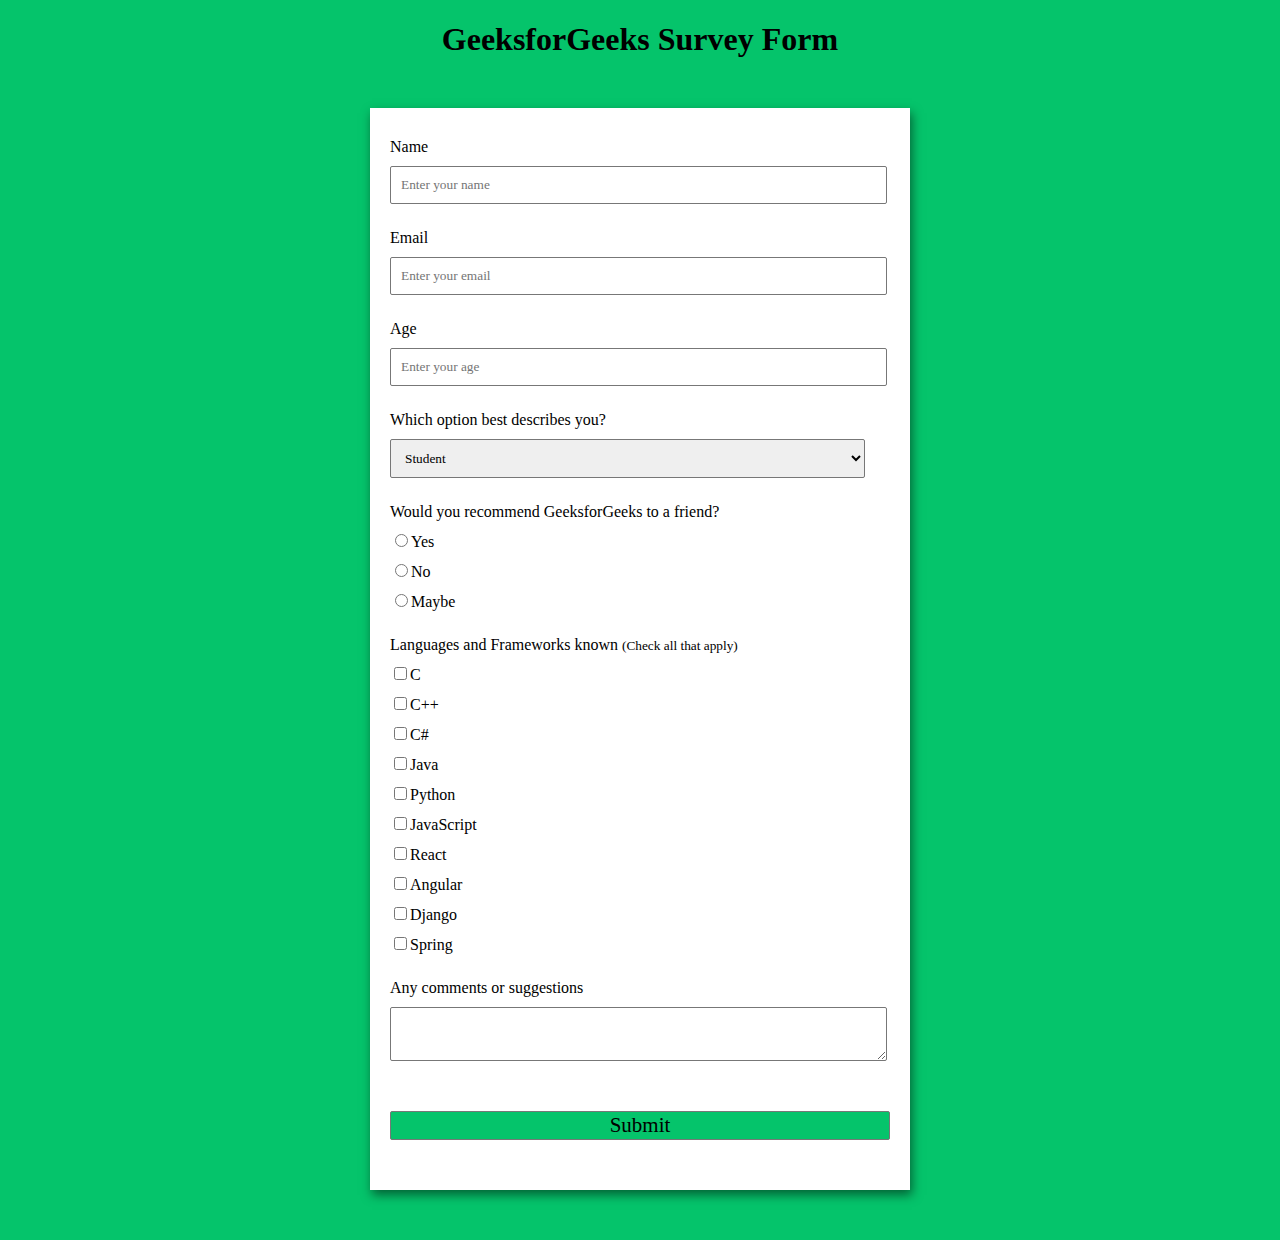
==== index.html @ a717edc5 "Create index.html" ====
<!DOCTYPE html>
<html lang="en">

<head>
	<meta charset="UTF-8">
	<meta http-equiv="X-UA-Compatible"
		content="IE=edge">
	<meta name="viewport"
		content="width=device-width, initial-scale=1.0">
	<title>
		Build a Survey Form using HTML and CSS
	</title>

	<style>
		/* Styling the Body element 
		i.e. Color, Font, Alignment */
		body {
			background-color: #05c46b;
			font-family: Verdana;
			text-align: center;
		}

		/* Styling the Form (Color, Padding, Shadow) */
		form {
			background-color: #fff;
			max-width: 500px;
			margin: 50px auto;
			padding: 30px 20px;
			box-shadow: 2px 5px 10px rgba(0, 0, 0, 0.5);
		}

		/* Styling form-control Class */
		.form-control {
			text-align: left;
			margin-bottom: 25px;
		}

		/* Styling form-control Label */
		.form-control label {
			display: block;
			margin-bottom: 10px;
		}

		/* Styling form-control input, 
		select, textarea */
		.form-control input,
		.form-control select,
		.form-control textarea {
			border: 1px solid #777;
			border-radius: 2px;
			font-family: inherit;
			padding: 10px;
			display: block;
			width: 95%;
		}

		/* Styling form-control Radio 
		button and Checkbox */
		.form-control input[type="radio"],
		.form-control input[type="checkbox"] {
			display: inline-block;
			width: auto;
		}

		/* Styling Button */
		button {
			background-color: #05c46b;
			border: 1px solid #777;
			border-radius: 2px;
			font-family: inherit;
			font-size: 21px;
			display: block;
			width: 100%;
			margin-top: 50px;
			margin-bottom: 20px;
		}
	</style>
</head>

<body>
	<h1>GeeksforGeeks Survey Form</h1>

	<!-- Create Form -->
	<form id="form">

		<!-- Details -->
		<div class="form-control">
			<label for="name" id="label-name">
				Name
			</label>

			<!-- Input Type Text -->
			<input type="text" id="name"
				placeholder="Enter your name" />
		</div>

		<div class="form-control">
			<label for="email" id="label-email">
				Email
			</label>

			<!-- Input Type Email-->
			<input type="email" id="email"
				placeholder="Enter your email" />
		</div>

		<div class="form-control">
			<label for="age" id="label-age">
				Age
			</label>

			<!-- Input Type Text -->
			<input type="text" id="age"
				placeholder="Enter your age" />
		</div>

		<div class="form-control">
			<label for="role" id="label-role">
				Which option best describes you?
			</label>

			<!-- Dropdown options -->
			<select name="role" id="role">
				<option value="student">Student</option>
				<option value="intern">Intern</option>
				<option value="professional">
					Professional
				</option>
				<option value="other">Other</option>
			</select>
		</div>

		<div class="form-control">
			<label>
				Would you recommend GeeksforGeeks
				to a friend?
			</label>

			<!-- Input Type Radio Button -->
			<label for="recommed-1">
				<input type="radio" id="recommed-1"
					name="recommed">Yes
				</input>
			</label>
			<label for="recommed-2">
				<input type="radio" id="recommed-2"
					name="recommed">No
				</input>
			</label>
			<label for="recommed-3">
				<input type="radio" id="recommed-3"
					name="recommed">Maybe
				</input>
			</label>
		</div>

		<div class="form-control">
			<label>Languages and Frameworks known
				<small>(Check all that apply)</small>
			</label>
			<!-- Input Type Checkbox -->
			<label for="inp-1">
				<input type="checkbox" name="inp">C
				</input>
			</label>
			<label for="inp-2">
				<input type="checkbox" name="inp">C++
				</input>
			</label>
			<label for="inp-3">
				<input type="checkbox" name="inp">C#
				</input>
			</label>
			<label for="inp-4">
				<input type="checkbox" name="inp">Java
				</input>
			</label>
			<label for="inp-5">
				<input type="checkbox" name="inp">Python
				</input>
			</label>
			<label for="inp-6">
				<input type="checkbox" name="inp">JavaScript
				</input>
			</label>
			<label for="inp-7">
				<input type="checkbox" name="inp">React
				</input>
			</label>
			<label for="inp-7">
				<input type="checkbox" name="inp">Angular
				</input>
			</label>
			<label for="inp-7">
				<input type="checkbox" name="inp">Django
				</input>
			</label>
			<label for="inp-7">
				<input type="checkbox" name="inp">Spring
				</input>
			</label>
		</div>

		<div class="form-control">
			<label for="comment">
				Any comments or suggestions
			</label>

			<!-- multi-line text input control -->
			<textarea name="comment" id="comment"
					placeholder="Enter your comment here">
			</textarea>
		</div>

		<!-- Multi-line Text Input Control -->
		<button type="submit" value="submit">
			Submit
		</button>
	</form>
</body>

</html>
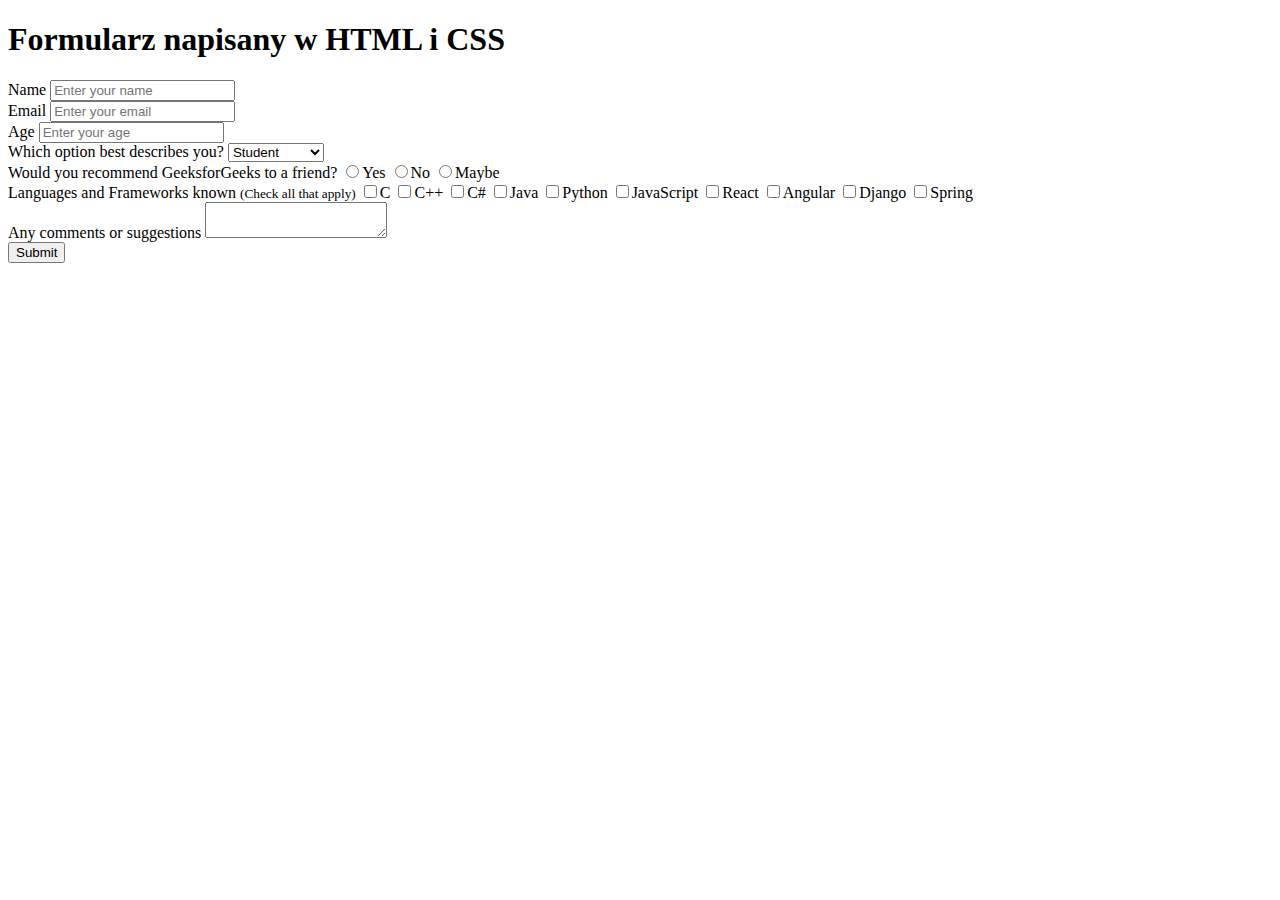
==== commit 8aaadecb: "Changed title" ====
--- a/index.html
+++ b/index.html
@@ -1,5 +1,5 @@
 <!DOCTYPE html>
-<html lang="en">
+<html lang="pl">
 
 <head>
 	<meta charset="UTF-8">
@@ -8,77 +8,14 @@
 	<meta name="viewport"
 		content="width=device-width, initial-scale=1.0">
 	<title>
-		Build a Survey Form using HTML and CSS
+		Formularz
 	</title>
 
-	<style>
-		/* Styling the Body element 
-		i.e. Color, Font, Alignment */
-		body {
-			background-color: #05c46b;
-			font-family: Verdana;
-			text-align: center;
-		}
-
-		/* Styling the Form (Color, Padding, Shadow) */
-		form {
-			background-color: #fff;
-			max-width: 500px;
-			margin: 50px auto;
-			padding: 30px 20px;
-			box-shadow: 2px 5px 10px rgba(0, 0, 0, 0.5);
-		}
-
-		/* Styling form-control Class */
-		.form-control {
-			text-align: left;
-			margin-bottom: 25px;
-		}
-
-		/* Styling form-control Label */
-		.form-control label {
-			display: block;
-			margin-bottom: 10px;
-		}
-
-		/* Styling form-control input, 
-		select, textarea */
-		.form-control input,
-		.form-control select,
-		.form-control textarea {
-			border: 1px solid #777;
-			border-radius: 2px;
-			font-family: inherit;
-			padding: 10px;
-			display: block;
-			width: 95%;
-		}
-
-		/* Styling form-control Radio 
-		button and Checkbox */
-		.form-control input[type="radio"],
-		.form-control input[type="checkbox"] {
-			display: inline-block;
-			width: auto;
-		}
-
-		/* Styling Button */
-		button {
-			background-color: #05c46b;
-			border: 1px solid #777;
-			border-radius: 2px;
-			font-family: inherit;
-			font-size: 21px;
-			display: block;
-			width: 100%;
-			margin-top: 50px;
-			margin-bottom: 20px;
-		}
-	</style>
+	<link rel="stylesheet" href="styles.css" />
 </head>
 
 <body>
-	<h1>GeeksforGeeks Survey Form</h1>
+	<h1>Formularz napisany w HTML i CSS</h1>
 
 	<!-- Create Form -->
 	<form id="form">
